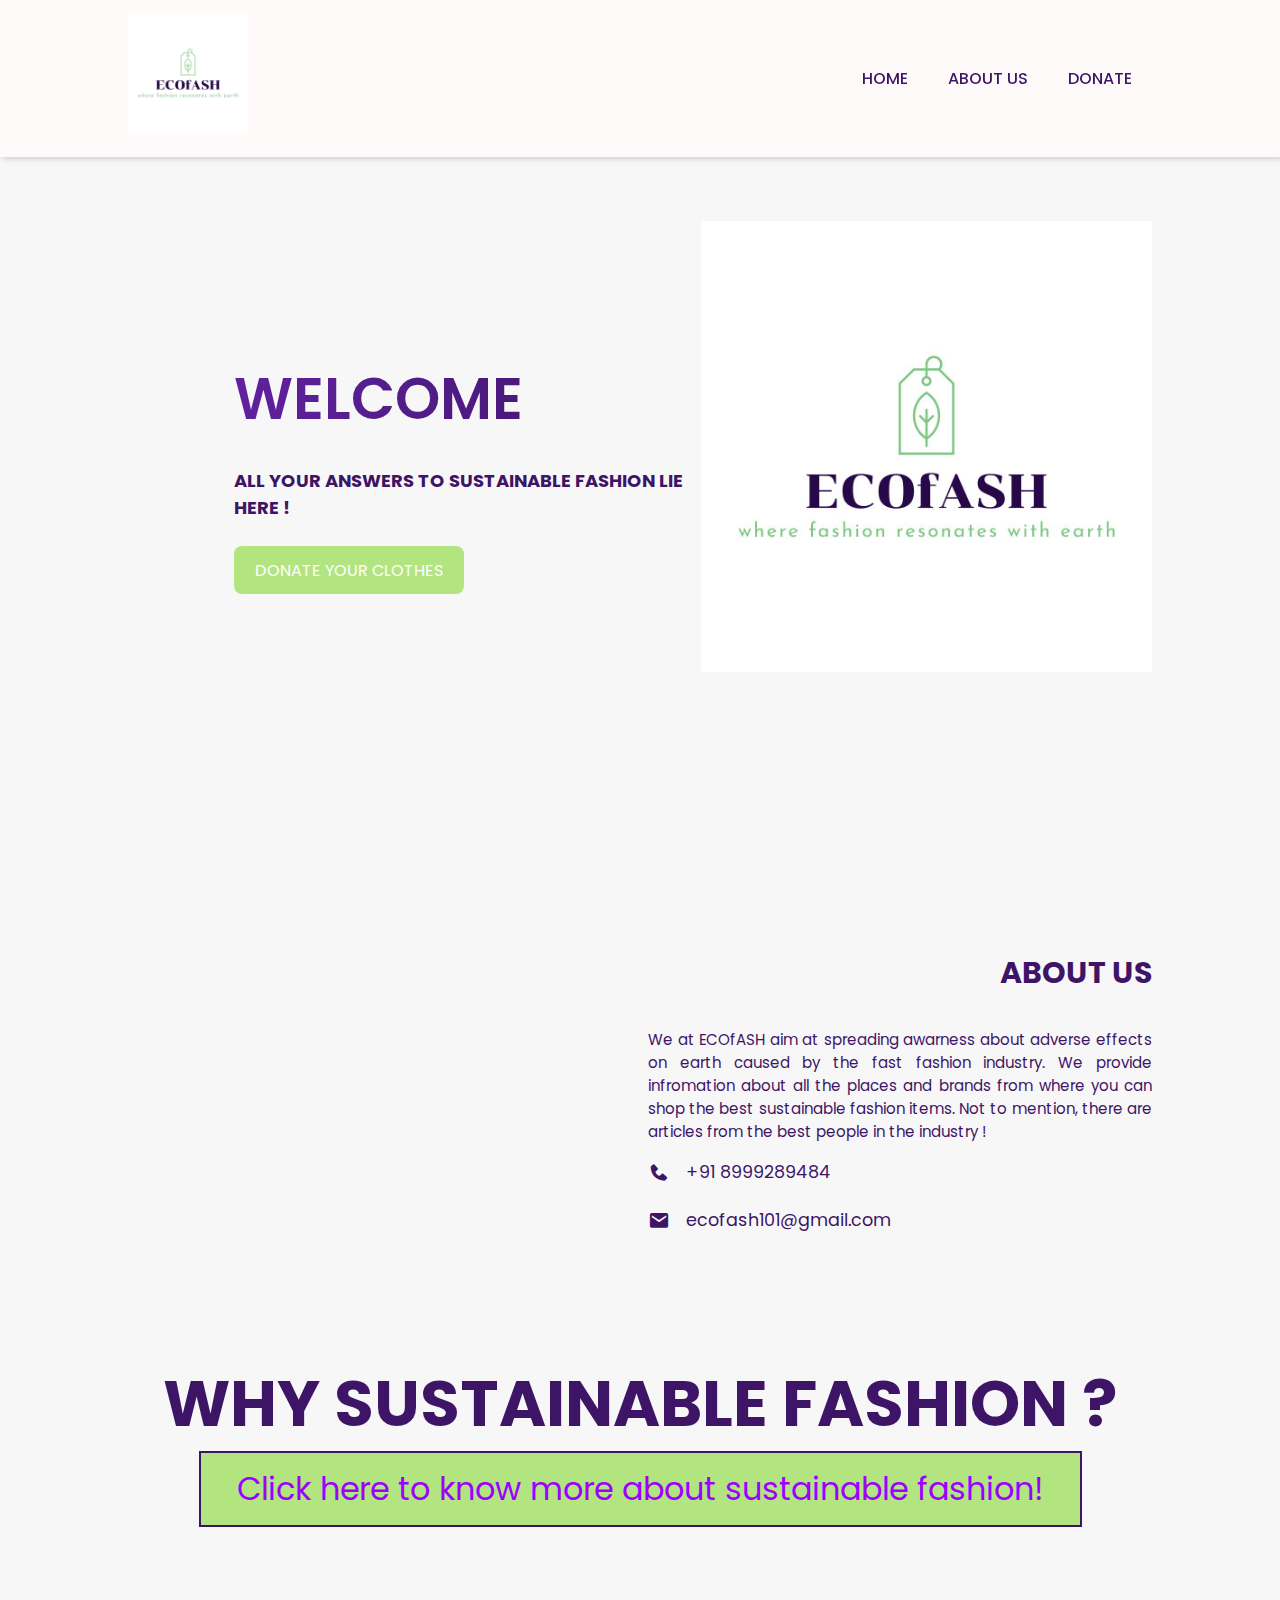
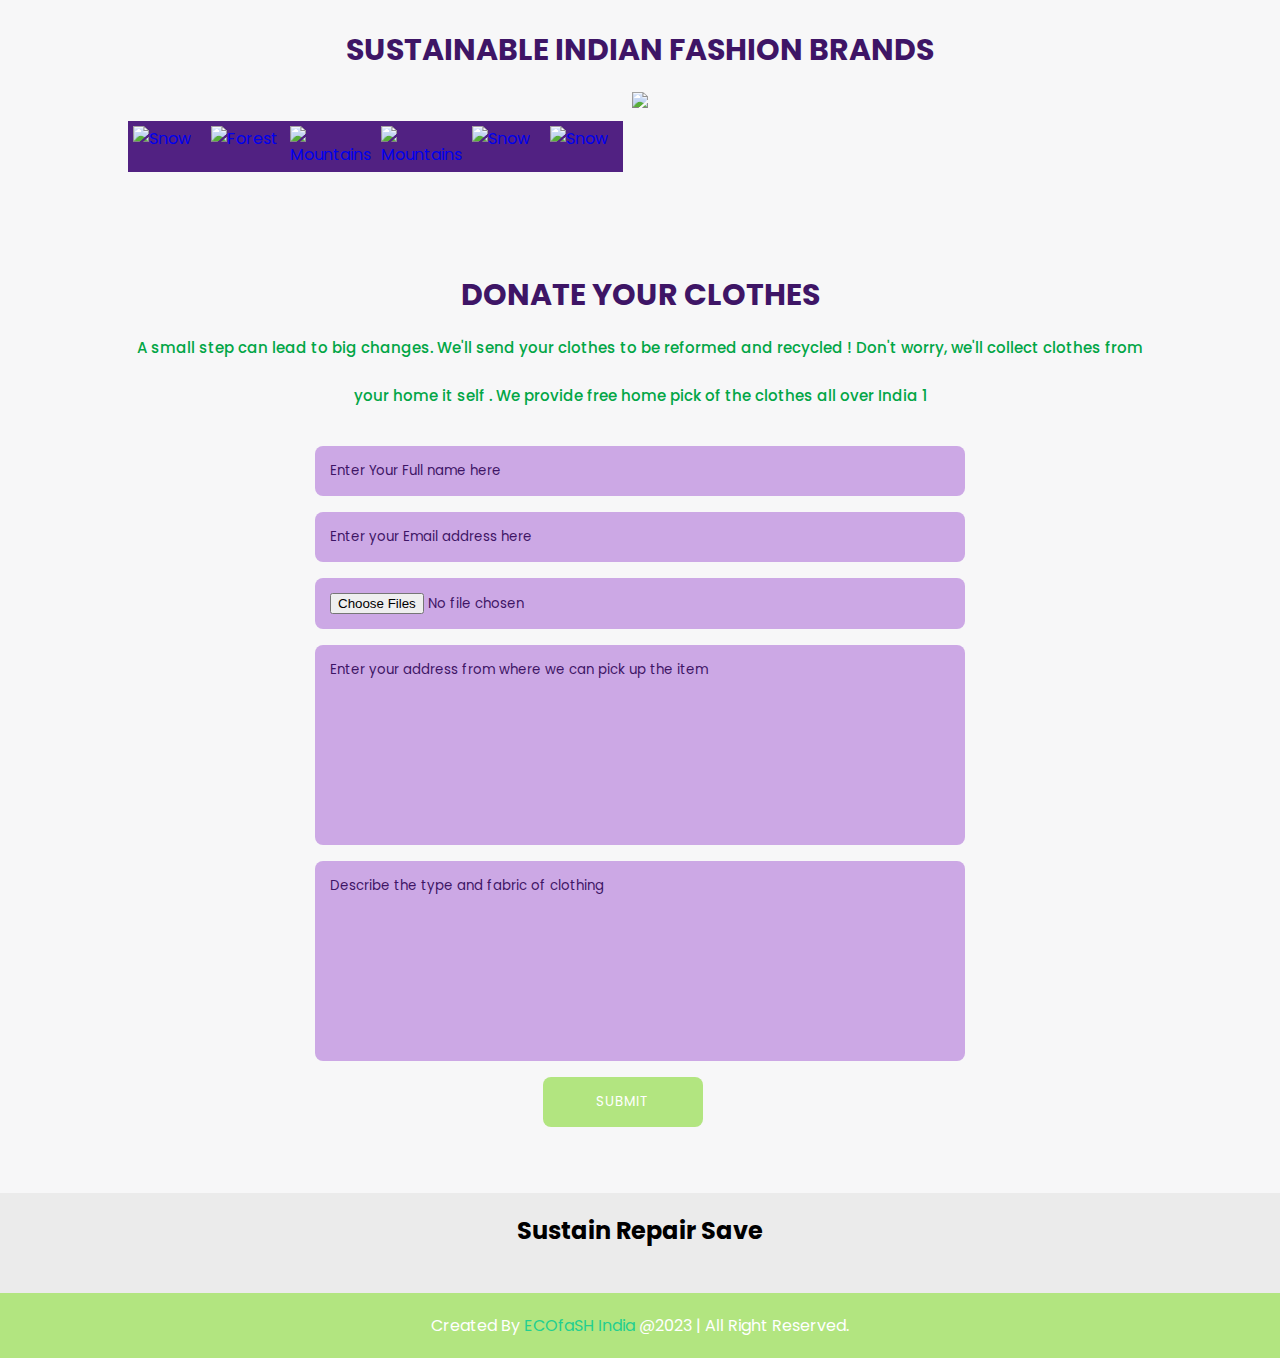
==== index.html @ a39a9242 "Add files via upload" ====
<!DOCTYPE html>
<html lang="en">
<head>
    <meta charset="UTF-8">
    <meta http-equiv="X-UA-Compatible" content="IE=edge">
    <meta name="viewport" content="width=device-width, initial-scale=1.0">
    <title>ECOfASH</title>
    
     <link rel="stylesheet" href="./css/style.css">
     <link rel="icon" type="image/x-icon" href="/image/favicon.ico">
    
     <link rel="stylesheet"
  href="https://cdn.jsdelivr.net/npm/boxicons@latest/css/boxicons.min.css">

  <style>
    #ABC {
        background-color: greenyellow;
    }
</style>


  <script src="https://smtpjs.com/v3/smtp.js"></script>
</head>
<body>
    <!--Header-->
    <header>
        <a href="#" class="logo"><img src="/image/final_logo.jpeg" width="120" height="120"></a>
        <div class="bx bx-menu" id="menu-icon"></div>
        <ul class="navbar">
            <li><a href="#home">HOME</a></li>
            <li><a href="#about">ABOUT US</a></li>
            <li><a href="#contact">DONATE</a></li>
           
        </ul>
    </header>

        
    <!--Header Ends-->

    <!--Home Section starts here-->
    <section class="home" id="home">
        <div class="social">
          
        </div>
        <div class="home-img">
            <img src="./image/final_logo.jpeg" alt="">
        </div>
        <div class="home-text">
            <br>
            <br>
            <div class="progress-bar">
                <div style="width: 100%">  <h1 >WELCOME</h1></div>
              </div>
          




            <br>
            <h3>ALL YOUR ANSWERS TO SUSTAINABLE FASHION LIE HERE !</h3>
            <br>
            <a href="#contact" class="btn">DONATE YOUR CLOTHES</a>
        </div>
 
    </section>
    
    
    

    <!--Home Ends-->
    
    <!-- About -->
    <section class="about" id="about">
        <div class="heading">

            <h2><p align="right">ABOUT US</p></h2>
        </div>

        <!-- About Content -->
        <div class="about-container">
            <div class="about-img">
                <img src="https://i.pinimg.com/564x/a1/58/ea/a158ea6c3b60fdd525c4af480a04faf3.jpg" alt="">
            </div>
            <div class="about-text">
                <p>We at ECOfASH aim at spreading awarness about adverse effects on earth caused by the fast fashion industry. We provide infromation about all the places and brands from where you can shop the best sustainable fashion items. Not to mention, there are articles from the best people in the industry ! </p>
                <div class="information">
                    <!-- Box 1 -->
                    <!--<div class="info-box">
                        <i class='bx bxs-user' ></i>
                        <span>Vidhi Bhamare</span>
                    </div>-->
                    <!-- Box 2 -->
                    <div class="info-box">
                        <i class='bx bxs-phone' ></i>
                        <span>+91 8999289484</span>
                    </div>
                    <!-- Box 3 -->
                    <div class="info-box">
                        <i class='bx bxs-envelope' ></i>
                        <span>ecofash101@gmail.com</span>
                    </div>
                </div>
                <!--<a href="#" class="btn">Download Cv</a>-->
            </div>
        </div>
    </section>
    <!-- About Ends-->



    
    <section class="skills" id="skills">
        <div class="heading">
            <div class="progress-bar">
                <h1>WHY SUSTAINABLE FASHION ?</h1>
            </div>
        </div>
        
        <a href="HISTORY.html">
        <div class="buttons-container">
            <button class="button-arounder">
                Click here to know more about sustainable fashion!
            </button>
        </div>
        </a>
 
    </section>

    <section class="projects" id="projects">
        <div class="heading">
            <h2><p>SUSTAINABLE INDIAN FASHION BRANDS</p></h2>
            <img src="https://i.pinimg.com/564x/5b/92/ef/5b92ef673be81c2a2256a596e1cdcb7b.jpg"/>
        </div>
    

            <div class="row">
                <div class="column">
                    <a href="https://www.nonasties.in/">
                  <img src="https://cdn.shopify.com/s/files/1/0068/5152/files/NN_web_log03.jpg?v=1664513163" alt="Snow" style="width:100%"></a>
                </div>
                <div class="column">
                    <a href="https://thesummerhouse.in/">
                  <img src="https://cdn.shopify.com/s/files/1/0397/1809/files/TheSummerHouseLogo_white_1_1_1_250x@2x.png?v=1670319062" alt="Forest" style="width:100%"></a>
                </div>
                <div class="column">
                    <a href="https://doodlage.in/">
                  <img src="https://cdn.shopify.com/s/files/1/0277/4165/1005/files/output-onlinepngtools_170x@2x.png?v=1613796255" alt="Mountains" style="width:100%"></a>
                </div>
                <div class="column">
                    <a href="https://okhai.org/?utm_source=google&utm_medium=cpc&utm_campaign=Brand_Search&gclid=Cj0KCQiAgOefBhDgARIsAMhqXA6EyeIUre6UzoQoN6M2S4A3-YnTxTP5P47CyzUzQE5bQhNdI_o6kV4aArHiEALw_wcB">
                    <img src="https://cdn.shopify.com/s/files/1/2116/1923/files/okhai_logo_with_tagline_290x@2x.png?v=1613693896" alt="Mountains" style="width:100%"></a>
                  </div>
                  <div class="column">
                    <a href="https://www.blabel.in/">
                  <img src="https://cdn.shopify.com/s/files/1/0067/7901/1124/files/B_label_logoArtboard_35_140x@2x.png?v=1653554070" alt="Snow" style="width:100%"></a>
                </div>
                <div class="column">
                    <a href="https://www.theterratribe.in/">
                  <img src="https://static.wixstatic.com/media/be07cf_1579b91644dc495eab9b28acd5503d11~mv2.png/v1/fill/w_264,h_104,al_c,q_85,usm_0.66_1.00_0.01,enc_auto/original%20logo%20no%20leaf%20transparent%20(9)_pn.png" alt="Snow" style="width:100%"></a>
                </div>
                
              </div>


        </div>

    </section>
    <!-- Contact -->
    <section class="contact" id="contact">
        <div class="heading">
          <h2>DONATE YOUR CLOTHES</h2>
            <span>A small step can lead to big changes. We'll send your clothes to be reformed and recycled ! Don't worry, we'll collect clothes from your home it self . We provide free home pick of the clothes all over India 1</span>
        </div>
        <div class="contact-form">
            <form action="" onsubmit="sendEmail(); reset(); return false;">
                <input type="text" id="name" placeholder="Enter Your Full name here">
                <input type="email"  id="email" placeholder="Enter your Email address here">

                <input type="file" id="attachment" multiple>

                <textarea  id="address" cols="30" rows="2" placeholder="Enter your address from where we can pick up the item"></textarea>
                <textarea  id="message" cols="30" rows="2" placeholder="Describe the type and fabric of clothing"></textarea>
                <input type="submit" id="submit" class="contact-button">
            </form>
        </div>
    </section>
    <!-- Contact Ends-->




    
    <!-- Footer -->
    <div class="footer">
       <p ><h2 color=#3e1566>Sustain    Repair    Save</h2></p> 
        
    </div>
    <!-- Footer Ends -->

     <!-- Copyright -->
     <div class="copyright">
        <p>Created By <a href="">ECOfaSH India</a> @2023 | All Right Reserved.</p>
    </div>
    <!-- Copyright Ends-->

    <!-- Link To JS -->
    <!-- <script src="./js/script.js"></script> -->

   



    <script src="./js/script.js"></script>
    <!-- <script>
       
    </script> -->
</body>
</html>
---- css/style.css ----
/* Google Fonts */
@import url("https://fonts.googleapis.com/css2?family=Poppins:wght@200;300;400;500;600;700&display=swap");
* {
  margin: 0;
  padding: 0;
  box-sizing: border-box;
  list-style: none;
  text-decoration: none;
  scroll-behavior: smooth;
  scroll-padding-top: 2rem;
  font-family: "Poppins", sans-serif;
}
/* for Full web page*/
/* Colors defined for the entire web page-->root*/
:root {
  --main-color: #b2e580;
  --bg-color: Snow;
  --text-color: #3e1566;
  
  --hover: #60219f;
 
  --big-font: 3.2rem;
  --medium-font: 1.8rem;
  --p-font: 0.941rem;
}

/*section*/
section {
  padding: 50px 10%;
}
/*bg color*/
body {
  background: var(--bg-color);
  color: var(--text-color);
}

/*header*/
*::selection {
  color: var(--bg-color);
  background: var(--main-color);
}
.heading {
  text-align: center;
  font-size:xx-large;
  padding: auto;
}
.heading h2 {
  font-size: 30px;
}
 
.heading span {
  font-size: var(--p-font);
  color: rgb(2, 166, 70);
}
header {
  position: fixed;
  width: 100%;
  top: 0;
  right: 0;
  z-index: 1000;
  display: flex;
  align-items: center;
  justify-content: space-between;
  background: var(--bg-color);
  padding: 13px 10%;
  transition: 0.2s;
  box-shadow: -3px -3px 7px #ffffff73,
				2px 2px 5px rgba(94, 104, 121, 0.288);
}

.center {
  display: block;
  margin-left: auto;
  margin-right: auto;
  width: 50%;
  padding-left:0%;
}

#galleries li
{
    width:225px;
    display:inline-block;
}
#galleries li p
{    
    margin:10px 0 20px 0;
}

/*logo*/
.logo {
  font-size: 1.61rem;
  font-weight: 600;
  color: var(--text-color);
}
/*navbar*/
.navbar {
  display: flex;
  background-color:transparent;
}
.navbar a {
  font-size: 1rem;
  padding: 10px 20px;
  color: var(--text-color);
  font-weight: 500;
}
.navbar a:hover {
  color: var(--hover);
}

#menu-icon {
  font-size: 24px;
  cursor: pointer;
  z-index: 10001;
  display: none;
}


/*home*/
.home {
  /* position: relative; */
  width: 100%;
  min-height: 100vh;
  display: grid;
  grid-template-columns: 0.2fr 1fr 1fr;
  align-items: center;
  gap: 1rem;
}
.home-img {
  order: 3;
}
.home-img img {
  width: 100%;
}
.home-text span {
  font-size: var(--medium-font);
  font-weight: 500;
}
.home-text h1 {

    font-size: 4.5vw;
    font-weight: 600;
    background-image: linear-gradient(to left,#3e1566,#60219f);
    color: transparent;
    background-clip: text;
    -webkit-background-clip: text;
  
}
.home-text h2 {
  font-size: 4.5vw;
  font-weight: 400;
}
.home-text p {
  font-size: var(--p-font);
  font-weight: 400;
  margin: 0.7rem 0 1rem;
}




header h1 {
  font-size: 70px;
  font-weight: 600;
  background-image: linear-gradient(to left, #3e1566, #b393d3);
  color: transparent;
  background-clip: text;
  -webkit-background-clip: text;
}

header h2{
  font-size: 4.5vw;
  background-image: linear-gradient(to left, #3e1566, #b393d3);
}

/*social*/
.social {
  display: flex;
  flex-direction: column;
}
.social a {
  margin-bottom: 1rem;
  font-size: 22px;
  color: var(--text-color);
}
.social a:hover {
  color: var(--hover);
}

.btn {
  display: inline-block;
  background:#b2e580;
  color: #fff;
  padding: 0.7rem 1.3rem;
  border-radius: 0.5rem;
}
.btn:hover {
  background: var(--hover);
}
 

/*about*/

.about-container {
  display: grid;
  grid-template-columns: repeat(2, 1fr);
  gap: 1rem;
  margin-top: 2rem;
}
 
.about-img img {
  width: 80%;
  border-radius: 0.5rem;
}
.about-text p {
  font-size: var(--p-font);
  font-weight: 400;
  text-align: justify;
}


/*information*/
.information {
  margin: 1rem 0 1.4rem;
}
.information .info-box {
  display: flex;
  align-items: center;
  margin-bottom: 1.4rem;
}
.information .info-box .bx {
  font-size: 22px;
}
.information .info-box span {
  font-weight: 400;
  margin-left: 1rem;
}


/*skills-container*/
.skills-container {
  display: grid;
  grid-template-columns: repeat(2, 1fr);
  align-items: center;
  gap: 2rem;
  margin-top: 4rem;
}
.skills-img img {
  width: 80%;
  padding-left: 4rem;
  object-position: center;
}


/*bars-box*/
.bars-box {
  /* position: relative; */
  display: flex;
  justify-content: space-between;
  align-items: center;
  padding: 1rem 0;
  margin-bottom: 1rem;
}
.bars-box h3,

span {
  font-size: 1.1rem;
  font-weight: 500;
}
.light-bar {
  position: absolute;
  bottom: 0;
  left: 0;
  width: 100%;
  height: 0.5rem;
  background: rgb(97, 168, 221);
  border-radius: 0.5rem;
}
/*percent-bar */
.percent-bar {
  position: absolute;
  bottom: 0;
  left: 0;
  height: 0.5rem;
  background: var(--main-color);
  border-radius: 0.5rem;
}

.html-bar {
  width: 94%;
}
.css-bar {
  width: 84%;
}
.js-bar {
  width: 74%;
}
.react-bar {
  width: 80%;
}

.row {
  display: flex;
  width: fit-content;
  background-color: #512182;
}

.column {
  flex: 33.33%;
  padding: 5px;
}




h3{
  font-size: large;
  
}
/* project*/
.projects-content {
  display: grid;
  grid-template-columns: repeat(auto-fit, minmax(200px, auto));
  justify-content: center;
  gap: 1rem;
  margin-top: 2rem;
  color:hsla(260, 100%, 44%, 0.1);

  
}
.projects-box {
  padding: 20px;
  width: 260px;
  display: flex;
  flex-direction: column;
  align-items: center;
  text-align: center;
  border-radius: 0.5rem;
  border-bottom: 2px solid var(--text-color);
  box-shadow: 0 2px 7px rgb(14 55 54 / 15%);
  background-color: #3e1566;
  object-fit: cover
}
.projects-box:hover{
 background-color: var(--text-color);
}

.projects-box h3 {
  font-size: 1rem;
  font-weight: 600;
  margin: 0.7rem 0 0.4rem;
}
.projects-box:hover h3{
  color: #fff;
}
.projects-box .bx {
  padding-top: 2rem;
  font-size: 54px;
  color: var(--text-color);
}
.projects-box:hover .bx{
  color: #22cf91;
}
.projects-box a {
  color: var(--text-color);
  font-size: var(--p-font);
  font-weight: 500;
}
.projects-box:hover a{
  color: var(--main-color)
}



/*contact*/
.contact-form {
  display: grid;
  place-items: center;
  margin-top: 2rem;
}
.contact-form form {
  display: flex;
  flex-direction: column;
  width: 650px;
}
form input,
textarea {
  padding: 15px;
  border-radius: 0.5rem;
  width: 100%;
  border: none;
  outline: none;
  background:#cca8e5;
  margin-bottom: 1rem;
  color: var(--text-color);
}
form input::placeholder,
textarea::placeholder {
  color: var(--text-color);
}
form textarea {
  resize: none;
  height: 200px;
}
.contact-button {
  width: 160px;
  cursor: pointer;
  background:var(--main-color);
  color: #fff;
  justify-content: center;
  text-transform: uppercase;
  letter-spacing: 1px;
  margin-left: 35%;
}
.contact-button:hover {
  background: var(--hover);
}



/*footer/*/
.footer {
  display: grid;
  place-items: center;
  padding: 20px;
  background: #ebebeb;
  color: #000;
}
.footer h2 {
  font-size: 1.5rem;
  margin-bottom: 1.6rem;
}
.footer-social a i{
  color:var(--main-color);
  font-size: 25px;
  margin-left: 10px;
  text-align: center;
  line-height: 40px;
  background-color: #fff;
  border-radius: 50%;
  width: 40px;
  height: 40px;
}

/*copyright/*/
.copyright {
  padding: 20px;
  background: var(--main-color);
  text-align: center;
  color: #fff;
}
.copyright a{
  color: #22cf91;
}

/*media query responsive*/
/* Making Responsive */
 @media (max-width: 991px) {
    header {
      padding: 18px 4%;
    }
    section {
      padding: 50px 4%;
    }
  }
  @media (max-width: 881px) {
    :root {
      --big-font: 2.7rem;
      --medium-font: 1.4rem;
    }
  }
  @media (max-width: 768px) {
    :root {
      --big-font: 2.4rem;
      --medium-font: 1.2rem;
    }
    header {
      padding: 11px 4%;
    }
    #menu-icon {
      display: initial;
      color: var(--text-color);
    }
    header .navbar {
      position: absolute;
      top: -500px;
      left: 0;
      right: 0;
      display: flex;
      flex-direction: column;
      background: var(--bg-color);
      box-shadow: 0 4px 4px rgb(0 0 0 / 10%);
      transition: 0.2s ease;
      text-align: center;
    }
    .navbar.active {
      top: 100%;
    }
    .navbar a {
      padding: 1.5rem;
      display: block;
      background: var(--bg-color);
    }
    #darkmode {
      position: absolute;
      top: 1.4rem;
      right: 2rem;
    }
    .scroll-down {
      display: none;
    }
    .home {
      grid-template-columns: 0.5fr 3fr;
    }
    .home-text {
      grid-column: 1/3;
      padding-left: 1.4rem;
    }
    .home-img {
      order: initial;
    }
    .about-container {
          grid-template-columns: 1fr;
      
    }
    .about-img {
      display: flex;
      justify-content: center;
    }
    .skills-container {
      grid-template-columns: 1fr;
    }
    .skills-img img {
      padding-left: 0;
    }
    .skills-img {
      padding-top: 2rem;
      display: flex;
      justify-content: center;
    }
    .contact-form form{
      width: 300px;
    }
    .contact-button{
      margin-left: 25%;
    }
  }



  
  @media (max-width: 340px) {
    :root {
      --big-font: 1.7rem;
      --medium-font: 1.1rem;
    }
    .home-text span {
      font-size: 1rem;
    }
    .home-text h2 {
      font-size: 0.9rem;
      font-weight: 500;
    }
    .information .info-box span {
      font-size: 1rem;
    }
    .project-content {
      grid-template-columns: repeat(auto-fit, minmax(200px, auto));
    }
    .contact-form form{
      width: 300px;
    }
    .contact-button{
      margin-left: 25%;
    }
  } 







  body {
    background: hsl(220deg, 10%, 97%);
    margin: 0;
    padding: 0;
  }
  
  .buttons-container {
    width: 100%;
    /* height: 100vh; */
    display: flex;
    align-items: center;
    justify-content: center;
    padding: 0%;
  }
  
  button {
    background: white;
    border: solid 2px #3e1566;
    padding: .375em 1.125em;
    font-size: 1rem;
  }
  
  .button-arounder {
    font-size: 2rem;
   color: #9D00FF;
    background-color: #b2e580;
    
    box-shadow: 0 0px 0px hsla(190deg, 15%, 5%, .2);
    /* transfrom: translateY(0); */
    border-top-left-radius: 0px;
    border-top-right-radius: 0px;
    border-bottom-left-radius: 0px;
    border-bottom-right-radius: 0px;
    
    --dur: .15s;
    --delay: .15s;
    --radius: 16px;
    
    transition:
      border-top-left-radius var(--dur) var(--delay) ease-out,
      border-top-right-radius var(--dur) calc(var(--delay) * 2) ease-out,
      border-bottom-right-radius var(--dur) calc(var(--delay) * 3) ease-out,
      border-bottom-left-radius var(--dur) calc(var(--delay) * 4) ease-out,
      box-shadow calc(var(--dur) * 4) ease-out,
      transform calc(var(--dur) * 4) ease-out,
      /* background calc(var(--dur) * 4) steps(4, jump-end); */
  }
  
  .button-arounder:hover,
  .button-arounder:focus {
    box-shadow: 0 4px 8px hsla(190deg, 15%, 5%, .2);
    transform: translateY(-4px);
    /* background: #60219f; */
    background: #cca8e5;
    border-top-left-radius: var(--radius);
    border-top-right-radius: var(--radius);
    border-bottom-left-radius: var(--radius);
    border-bottom-right-radius: var(--radius);
  }







  @-webkit-keyframes progress-bar {
    0% { width: 0; }
 }
 @-moz-keyframes progress-bar {
    0% { width: 0; }
 }
 keyframes progress-bar {
    /* 0% { width: 0; } */
 }
 .progress-bar > div { 
  -webkit-animation: progress-bar 2s;
  -moz-animation: progress-bar 2s;
  animation: progress-bar 2s;
  animation-iteration-count: infinite;
}
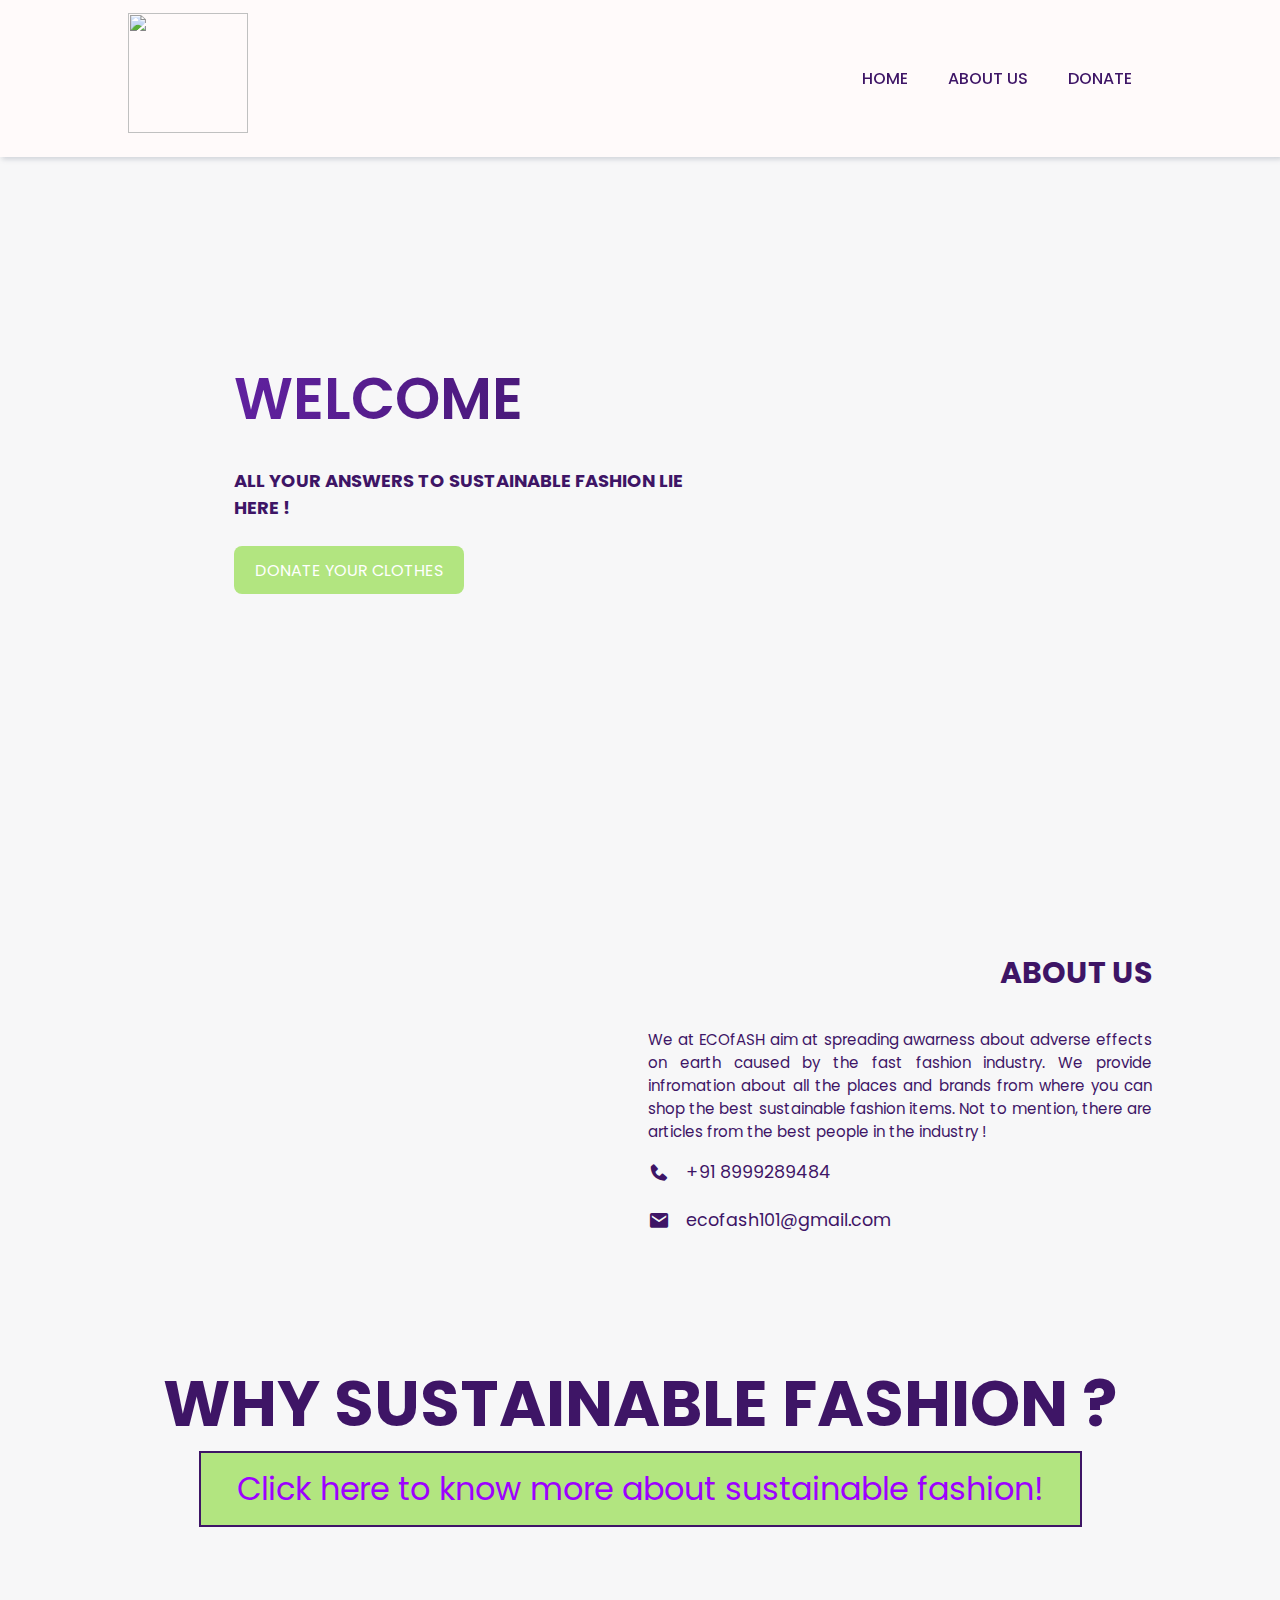
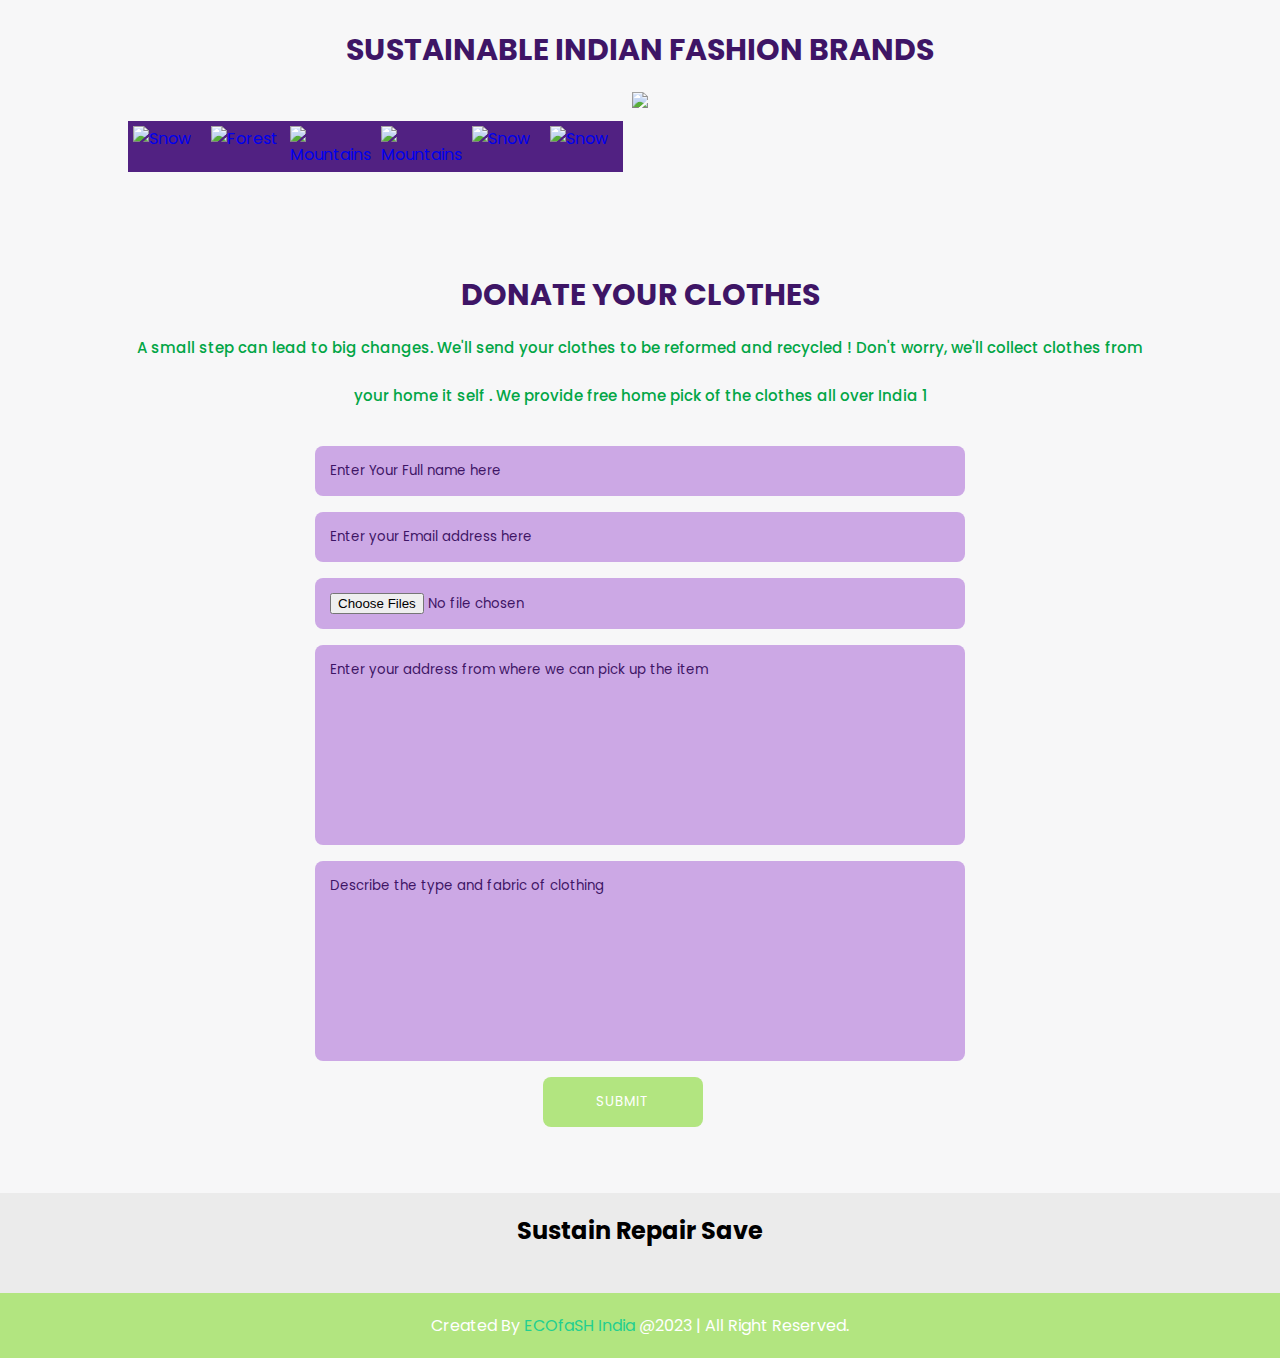
==== commit b841263b: "Update index.html" ====
--- a/index.html
+++ b/index.html
@@ -24,7 +24,7 @@
 <body>
     <!--Header-->
     <header>
-        <a href="#" class="logo"><img src="/image/final_logo.jpeg" width="120" height="120"></a>
+        <a href="#" class="logo"><img src="https://manage.wix.com/_serverless/brand-maker/api/v1/design/a75d8619-a641-4493-9f72-646b307c6c13/preview-redirect?preset=thumbnail" width="120" height="120"></a>
         <div class="bx bx-menu" id="menu-icon"></div>
         <ul class="navbar">
             <li><a href="#home">HOME</a></li>
@@ -43,7 +43,7 @@
           
         </div>
         <div class="home-img">
-            <img src="./image/final_logo.jpeg" alt="">
+            <img src="https://manage.wix.com/_serverless/brand-maker/api/v1/design/a75d8619-a641-4493-9f72-646b307c6c13/preview-redirect?preset=thumbnail" alt="">
         </div>
         <div class="home-text">
             <br>
